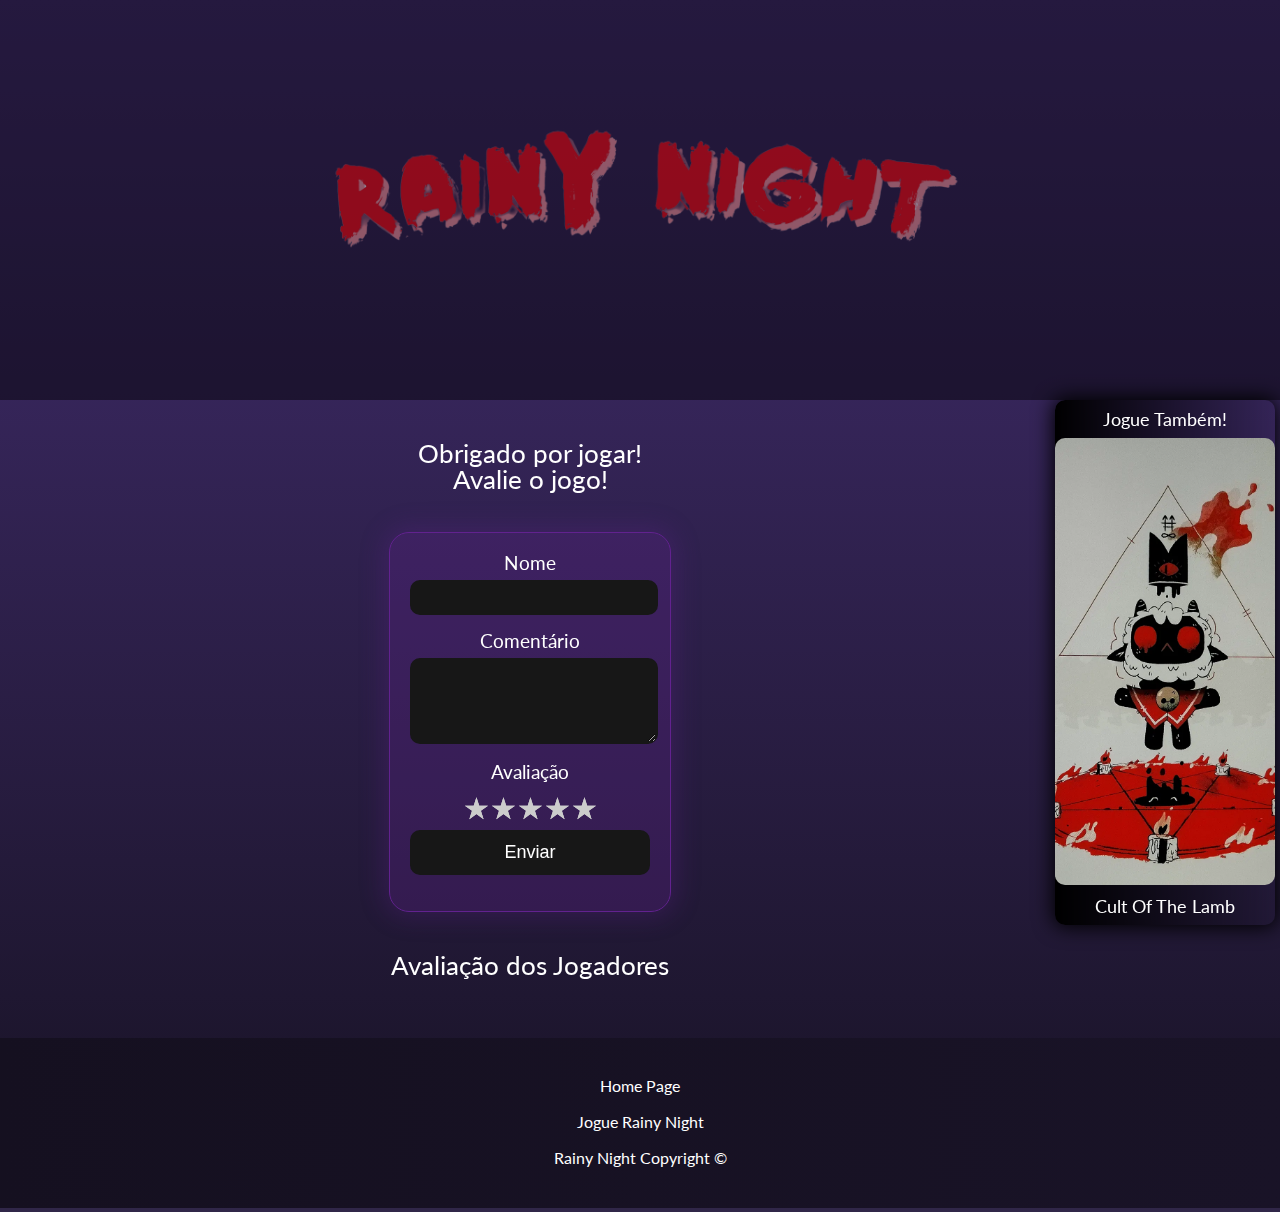
==== avaliacao/avaliacao.html @ c5481429 "first commit" ====
<!DOCTYPE html>
<html lang="pt-br">

<head>
    <meta charset="UTF-8">
    <meta name="viewport" content="width=device-width, initial-scale=1.0">
    <title>Rainy Night</title>
    <link rel="icon" type="image/x-icon" href="..\img\favicon-RN.png">
    <link rel="stylesheet" href="..\.ignore\reset.css">
    <link rel="stylesheet" href="avaliacao.css">
    <link rel="preconnect" href="https://fonts.googleapis.com">
    <link rel="preconnect" href="https://fonts.gstatic.com" crossorigin>
    <link href="https://fonts.googleapis.com/css2?family=Lato&display=swap" rel="stylesheet">
    <link rel="stylesheet" href="https://fonts.googleapis.com/icon?family=Material+Icons">

    <!-- <link href="https://fonts.googleapis.com/css2?family=VT323&display=swap" rel="stylesheet"> -->
</head>

<body>

    <header class="centralizar">
        <img src="..\img\headerImg.png" alt="Header-Rainy-Night">    
    </header>

    <aside>
        <h3>Jogue Também!</h3>
        <a href="https://www.cultofthelamb.com/" target="_blank"><img src="..\img\anuncio.jpg" alt=""></a>
        <h3>Cult Of The Lamb</h3>
    </aside>

    <h2>Obrigado por jogar!<br>Avalie o jogo!</h2>
    

    <section class="centralizar">

        <form>
            <label for="nome">Nome</label>
            <input type="text" id="nome" name="nome" required>

            <label for="comentario">Comentário</label>
            <textarea id="comentario" name="comentario" rows="4" required></textarea>

            <label for="comentario">Avaliação</label>

            <div id="estrelas">
                <input type="radio" id="estrela5" name="avaliar" value="5"/>
                <label for="estrela5" title="5 estrelas">&#9733;</label>
                <input type="radio" id="estrela4" name="avaliar" value="4" />
                <label for="estrela4" title="4 estrelas">&#9733;</label>
                <input type="radio" id="estrela3" name="avaliar" value="3" />
                <label for="estrela3" title="3 estrelas">&#9733;</label>
                <input type="radio" id="estrela2" name="avaliar" value="2" />
                <label for="estrela2" title="2 estrelas">&#9733;</label>
                <input type="radio" id="estrela1" name="avaliar" value="1" />
                <label for="estrela1" title="1 estrela">&#9733;</label>
            </div>

            <button type="button" onclick="enviarAvaliacao()">Enviar</button>

        </form>
    </section>
    
    

    <div id="avaliacoes" class="centralizar">
         <h2>Avaliação dos Jogadores</h2> 
    </div>

    

    <footer>
        <a href="..\index.html">Home Page</a> 
        <a href="..\game\game.html">Jogue Rainy Night</a>
        <p> Rainy Night Copyright ©</p>
    </footer>

    <script type="text/javascript" src="avaliacao.js"></script>
</body>

</html>
---- avaliacao/avaliacao.css ----
body{
    /* min-height: 700px; */
    height: auto;
    color: #fff;
    background-color: #302648;
    background-image:linear-gradient(to bottom, #442e73, #171223 );
    /* background-image:linear-gradient(to bottom, #1D2225, #1D2225, #33383C); */
    font-family: 'Lato', sans-serif !important;
    text-align: center;
    
}

header{
    position: relative;
    height: 400px;
    width: auto;
    /* background-color: #261e38; */
    transition-duration:3s ;
    transition-delay: 4s;
    transition-timing-function: ease-out;
    /* margin-bottom: 10px; */
    z-index: 2;
}

header img{
    max-width: 100%;
    max-height: 100%;
    opacity: 50%;
    transition-duration:10s ;
    transition-delay: 4s;
}

header img:hover{
    opacity: 100%;
    transition-delay: 0s;
}

header:hover{
    background-color: #00000073;
    transition-delay: 0s;
}

/* .clearfix {
    overflow: auto;
} */

h2{
    clear: left;
    margin-block: 40px;
    font-size: 26px;
}


form {
    display: inline-block;
    max-width: 50%;
    padding: 20px;
    border-radius: 20px;
    border: #62228f 1px solid;
    box-shadow: 0px 0px 24px 5px #62228f49;
    background-color: #62228f49;
}

label {
    display: block;
    margin-bottom: 8px;
    font-size: larger;
}

input,textarea, button{
    max-width: 100%;
    width: 100%; 
    margin-bottom: 16px; 
    background-color:#171717 ;
    border: 2px solid transparent; ;
    color: #fff;
    border-radius: 10px;
    font-size: large;
    padding-block: 5px;
    transition: 2s;
}

button{
    padding: 10px 20px;
    cursor: pointer;
}

button:hover, input:hover, textarea:hover{
    box-shadow: 0 0 20px 5px #62228f;
    transition-delay: 0s;
    background-color:#000000 ;
    border: 2px solid #62228f;
}


.centralizar{
    position: flex;
    display: flex;
    justify-content: center;
    align-items: center;
}

section.centralizar {
    max-width: 120%;
    display: flex;
    justify-content: center;
    align-items: center;
    text-align: center;
}

#estrelas {
    display: flex;
    justify-content: center;
    margin-top: 10px;
    flex-direction: row-reverse;
}

#estrelas input {
    display: none;
}

#estrelas label {
    cursor: pointer;
    font-size: 30px;
    color: #ccc;
    position: relative;
}

#estrelas label:before {
    content: '\2605';
    position: absolute;
    color: #ccc;
}

#estrelas input:checked ~ label:before,
#estrelas label:hover:before {
    color: #ffc107;
}

footer{
    display: block;
    height: 140px;
    width: 100%;
    background-image: linear-gradient(to left, #191327,#151020 );;
    padding-top: 30px;
    margin-top: 20px;
    position: relative;
}

footer a,
footer p {
    display: block;
    margin: auto;
    padding: 10px;
}


aside{
    position: sticky;
    float: right;
    background-image: linear-gradient(to left, transparent, black );
    border-radius: 10px;
    top: 20px;
    right: 5px;
    width: 220px;
    height: auto;
    box-shadow: 0px 0px 20px 2px #000;
    z-index: -1000;
    overflow-y: auto;

}
  

aside h3{
    font-size: large;
    padding-block: 10px;
}

aside img {
    width: 100%;
    height: auto;
    border-radius: 10px;
} 

#avaliacoes{
    display: inline-block;
    justify-content: center;
    align-items: center;
    text-align: center;
    max-width: 50%;
}

.novaAvaliacao{
    display:inline-block ;
    text-align: start;
    font-size: larger;
    max-width: auto;
    padding: 10px 25px;
    margin: 20px;
    border: #62228f 1px solid;
    box-shadow: 0px 0px 24px 5px #62228f49;
    background-color: #62228f49;
    border-radius: 20px;
}

.novaAvaliacao p{
    margin-block: 10px ;
    white-space: normal;
}

a{
    text-decoration: none;
    color: white;
    transition: 0.8s;
}

a:hover{
    text-decoration: underline;
    color: #9900ff;
}
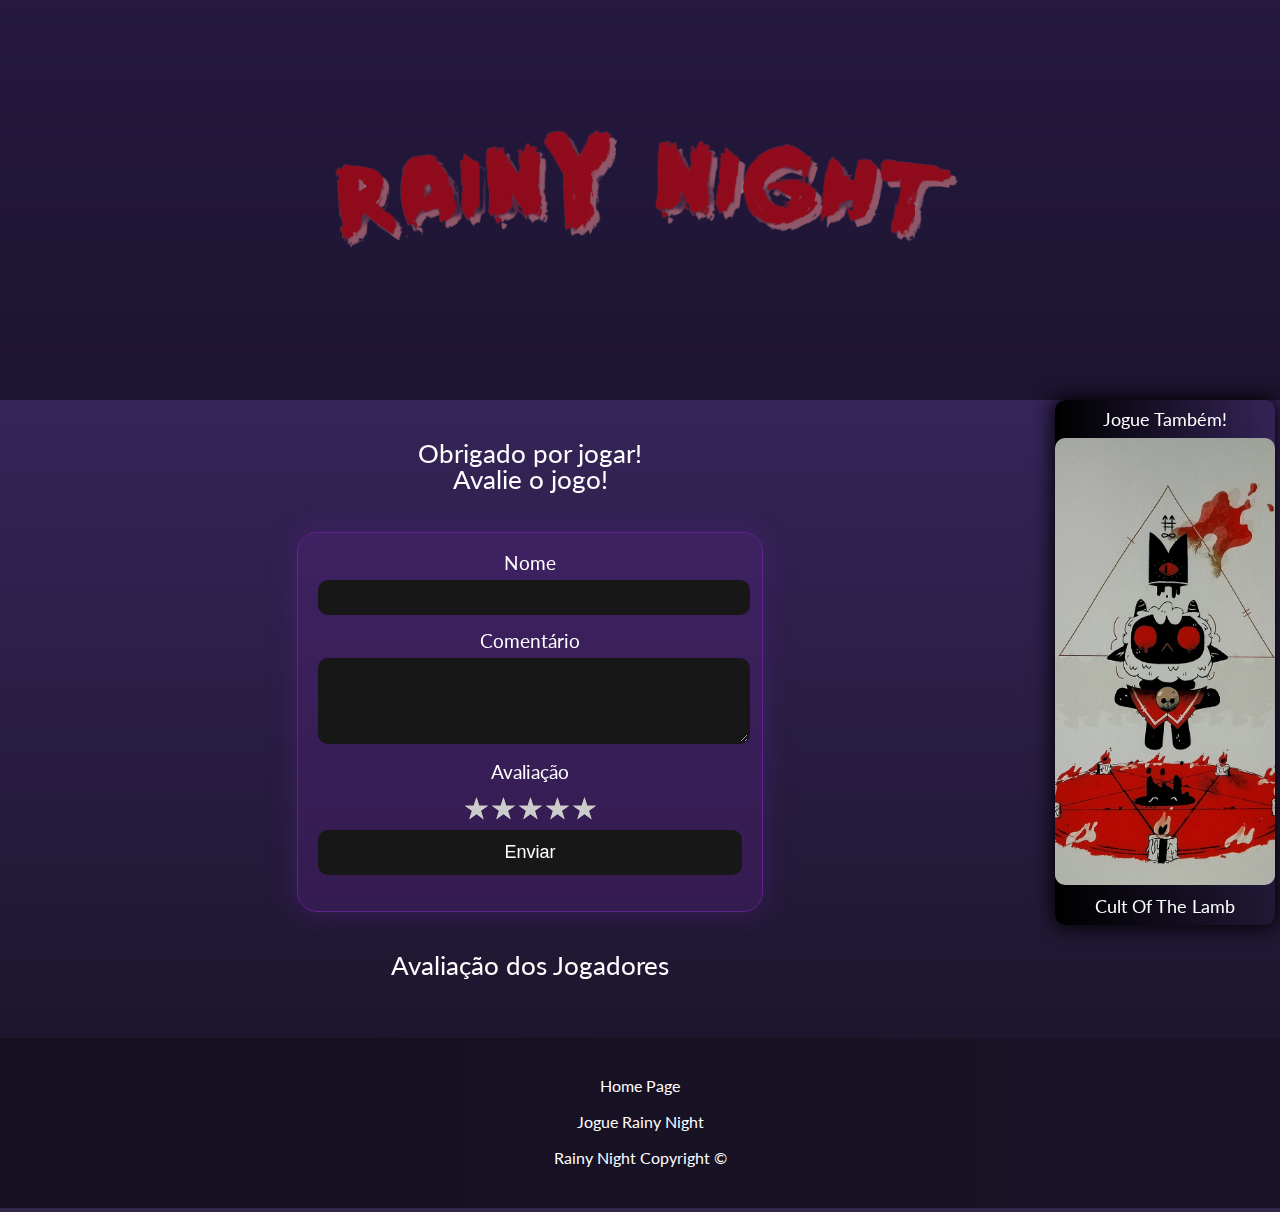
==== commit f96389d7: "teste-para-CAW" ====
--- a/avaliacao/avaliacao.html
+++ b/avaliacao/avaliacao.html
@@ -29,7 +29,6 @@
     </aside>
 
     <h2>Obrigado por jogar!<br>Avalie o jogo!</h2>
-    
 
     <section class="centralizar">
 
@@ -56,17 +55,12 @@
             </div>
 
             <button type="button" onclick="enviarAvaliacao()">Enviar</button>
-
         </form>
     </section>
-    
-    
 
     <div id="avaliacoes" class="centralizar">
          <h2>Avaliação dos Jogadores</h2> 
     </div>
-
-    
 
     <footer>
         <a href="..\index.html">Home Page</a> 
@@ -76,5 +70,4 @@
 
     <script type="text/javascript" src="avaliacao.js"></script>
 </body>
-
 </html>--- a/avaliacao/avaliacao.css
+++ b/avaliacao/avaliacao.css
@@ -1,10 +1,8 @@
 body{
-    /* min-height: 700px; */
     height: auto;
     color: #fff;
     background-color: #302648;
     background-image:linear-gradient(to bottom, #442e73, #171223 );
-    /* background-image:linear-gradient(to bottom, #1D2225, #1D2225, #33383C); */
     font-family: 'Lato', sans-serif !important;
     text-align: center;
     
@@ -14,11 +12,9 @@
     position: relative;
     height: 400px;
     width: auto;
-    /* background-color: #261e38; */
     transition-duration:3s ;
     transition-delay: 4s;
     transition-timing-function: ease-out;
-    /* margin-bottom: 10px; */
     z-index: 2;
 }
 
@@ -40,20 +36,15 @@
     transition-delay: 0s;
 }
 
-/* .clearfix {
-    overflow: auto;
-} */
-
 h2{
-    clear: left;
     margin-block: 40px;
     font-size: 26px;
 }
 
-
 form {
     display: inline-block;
-    max-width: 50%;
+    width: 40%;
+    max-width: 70%;
     padding: 20px;
     border-radius: 20px;
     border: #62228f 1px solid;
@@ -92,7 +83,6 @@
     border: 2px solid #62228f;
 }
 
-
 .centralizar{
     position: flex;
     display: flex;
@@ -100,13 +90,6 @@
     align-items: center;
 }
 
-section.centralizar {
-    max-width: 120%;
-    display: flex;
-    justify-content: center;
-    align-items: center;
-    text-align: center;
-}
 
 #estrelas {
     display: flex;
@@ -153,7 +136,6 @@
     margin: auto;
     padding: 10px;
 }
-
 
 aside{
     position: sticky;
@@ -169,7 +151,6 @@
     overflow-y: auto;
 
 }
-  
 
 aside h3{
     font-size: large;
@@ -187,14 +168,13 @@
     justify-content: center;
     align-items: center;
     text-align: center;
-    max-width: 50%;
+    max-width: 70%;
 }
 
 .novaAvaliacao{
     display:inline-block ;
     text-align: start;
     font-size: larger;
-    max-width: auto;
     padding: 10px 25px;
     margin: 20px;
     border: #62228f 1px solid;
